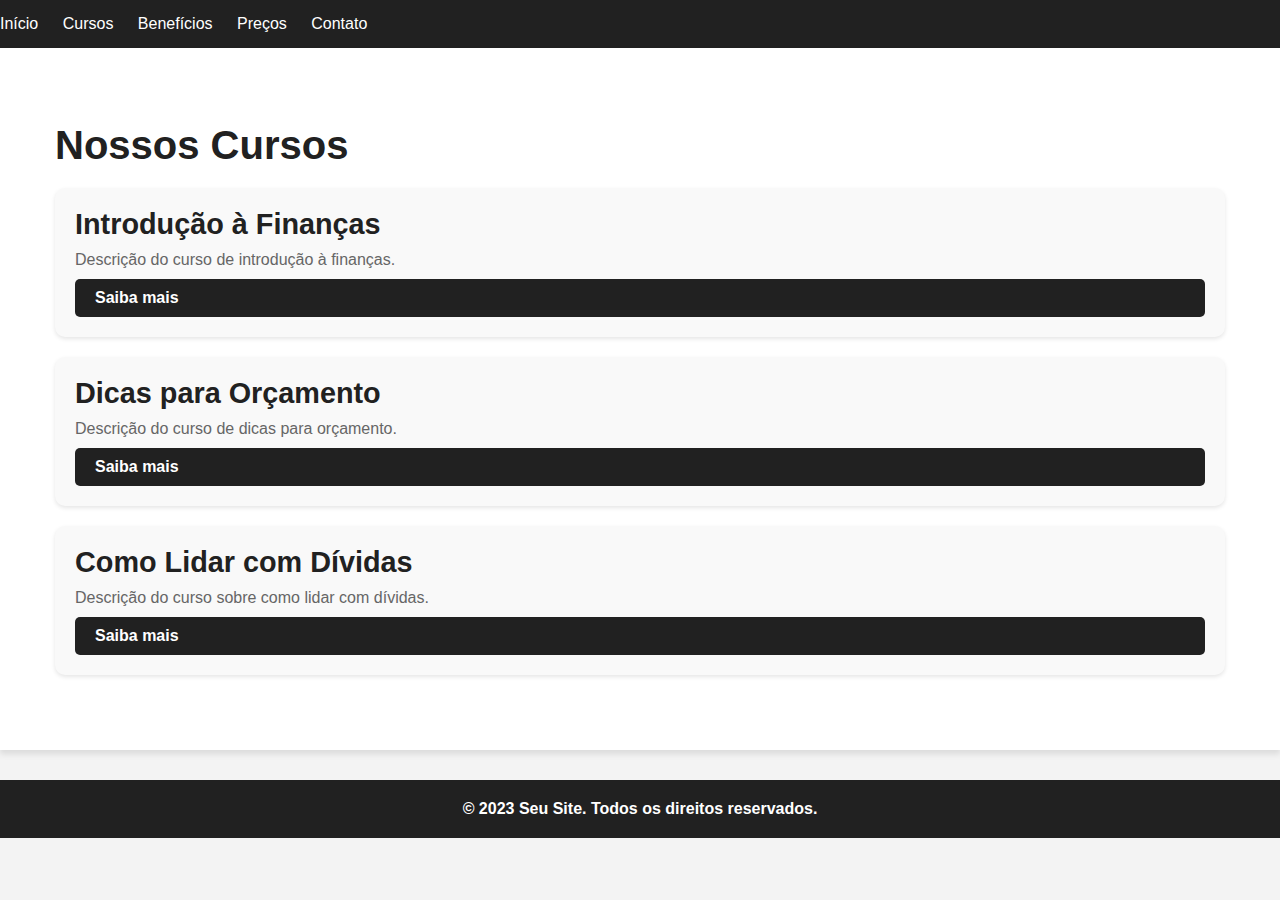
==== Cursos.html @ 966f3b71 "Add files via upload" ====
<!DOCTYPE html>
<html lang="en">
<head>
    <meta charset="UTF-8">
    <meta name="viewport" content="width=device-width, initial-scale=1.0">
    <title>Cursos</title>
    <link rel="stylesheet" href="estilodoscuros.css"> <!-- Ligue seu arquivo CSS aqui -->
</head>
<body>
    <header>
        <nav>
            <ul>
                <li><a href="index.html">Início</a></li>
                <li><a href="cursos.html">Cursos</a></li>
                <li><a href="beneficios.html">Benefícios</a></li>
                <li><a href="precos.html">Preços</a></li>
                <li><a href="contato.html">Contato</a></li>
            </ul>
        </nav>
    </header>
    
    <section class="cursos">
        <div class="container">
            <h1>Nossos Cursos</h1>
            <div class="curso">
                <h2>Introdução à Finanças</h2>
                <p>Descrição do curso de introdução à finanças.</p>
                <a href="introducao-financas.html">Saiba mais</a>
            </div>
            <div class="curso">
                <h2>Dicas para Orçamento</h2>
                <p>Descrição do curso de dicas para orçamento.</p>
                <a href="dicas-orcamento.html">Saiba mais</a>
            </div>
            <div class="curso">
                <h2>Como Lidar com Dívidas</h2>
                <p>Descrição do curso sobre como lidar com dívidas.</p>
                <a href="lidar-dividas.html">Saiba mais</a>
            </div>
            <!-- Adicione mais cursos conforme necessário -->
        </div>
    </section>

    <footer>
        <p>&copy; 2023 Seu Site. Todos os direitos reservados.</p>
    </footer>
    <script>document.addEventListener("DOMContentLoaded", function() {
        const saibaMaisLinks = document.querySelectorAll(".curso a");
    
        saibaMaisLinks.forEach(link => {
            link.addEventListener("click", function(event) {
                event.preventDefault();
                alert("Você clicou em 'Saiba mais'. Implemente a ação desejada aqui.");
            });
        });
    });</script>
</body>
</html>
---- estilodoscuros.css ----
/* Reset de estilos e estilos globais */
* {
    margin: 0;
    padding: 0;
    box-sizing: border-box;
}

body {
    font-family: Arial, sans-serif;
    background-color: #f3f3f3;
    margin: 0;
}

.container {
    max-width: 1200px;
    margin: 0 auto;
    padding: 15px;
}

header {
    background-color: #212121;
    color: #fff;
    padding: 15px 0;
    display: flex;
    justify-content: space-between;
    align-items: center;
}

header ul {
    list-style: none;
}

header li {
    display: inline;
    margin-right: 20px;
}

header a {
    text-decoration: none;
    color: #fff;
}

.cursos {
    background-color: #fff;
    padding: 40px 0;
    text-align: center;
    box-shadow: 0 4px 6px rgba(0, 0, 0, 0.1);
    margin-bottom: 30px;
}

.cursos .container {
    text-align: left;
}

.cursos h1 {
    font-size: 2.5rem;
    font-weight: bold;
    color: #212121;
    margin: 20px 0;
}

.curso {
    background-color: #f9f9f9;
    padding: 20px;
    margin: 20px 0;
    border-radius: 10px;
    box-shadow: 0 2px 4px rgba(0, 0, 0, 0.1);
}

.curso h2 {
    font-size: 1.8rem;
    color: #212121;
    margin-bottom: 10px;
}

.curso p {
    color: #666;
}

.curso a {
    display: block;
    margin-top: 10px;
    background-color: #212121;
    color: #fff;
    text-decoration: none;
    padding: 10px 20px;
    font-weight: bold;
    border-radius: 5px;
    transition: background-color 0.3s;
}

.curso a:hover {
    background-color: #0f5f96;
}

footer {
    background-color: #212121;
    color: #fff;
    text-align: center;
    padding: 20px 0;
}

footer p {
    font-weight: bold;
}

/* Estilos para ícones de redes sociais (se você quiser) */
footer .social-icons a {
    display: inline-block;
    margin: 0 10px;
    font-size: 1.5rem;
    color: #fff;
    text-decoration: none;
    transition: color 0.3s;
}

footer .social-icons a:hover {
    color: #0f5f96;
}
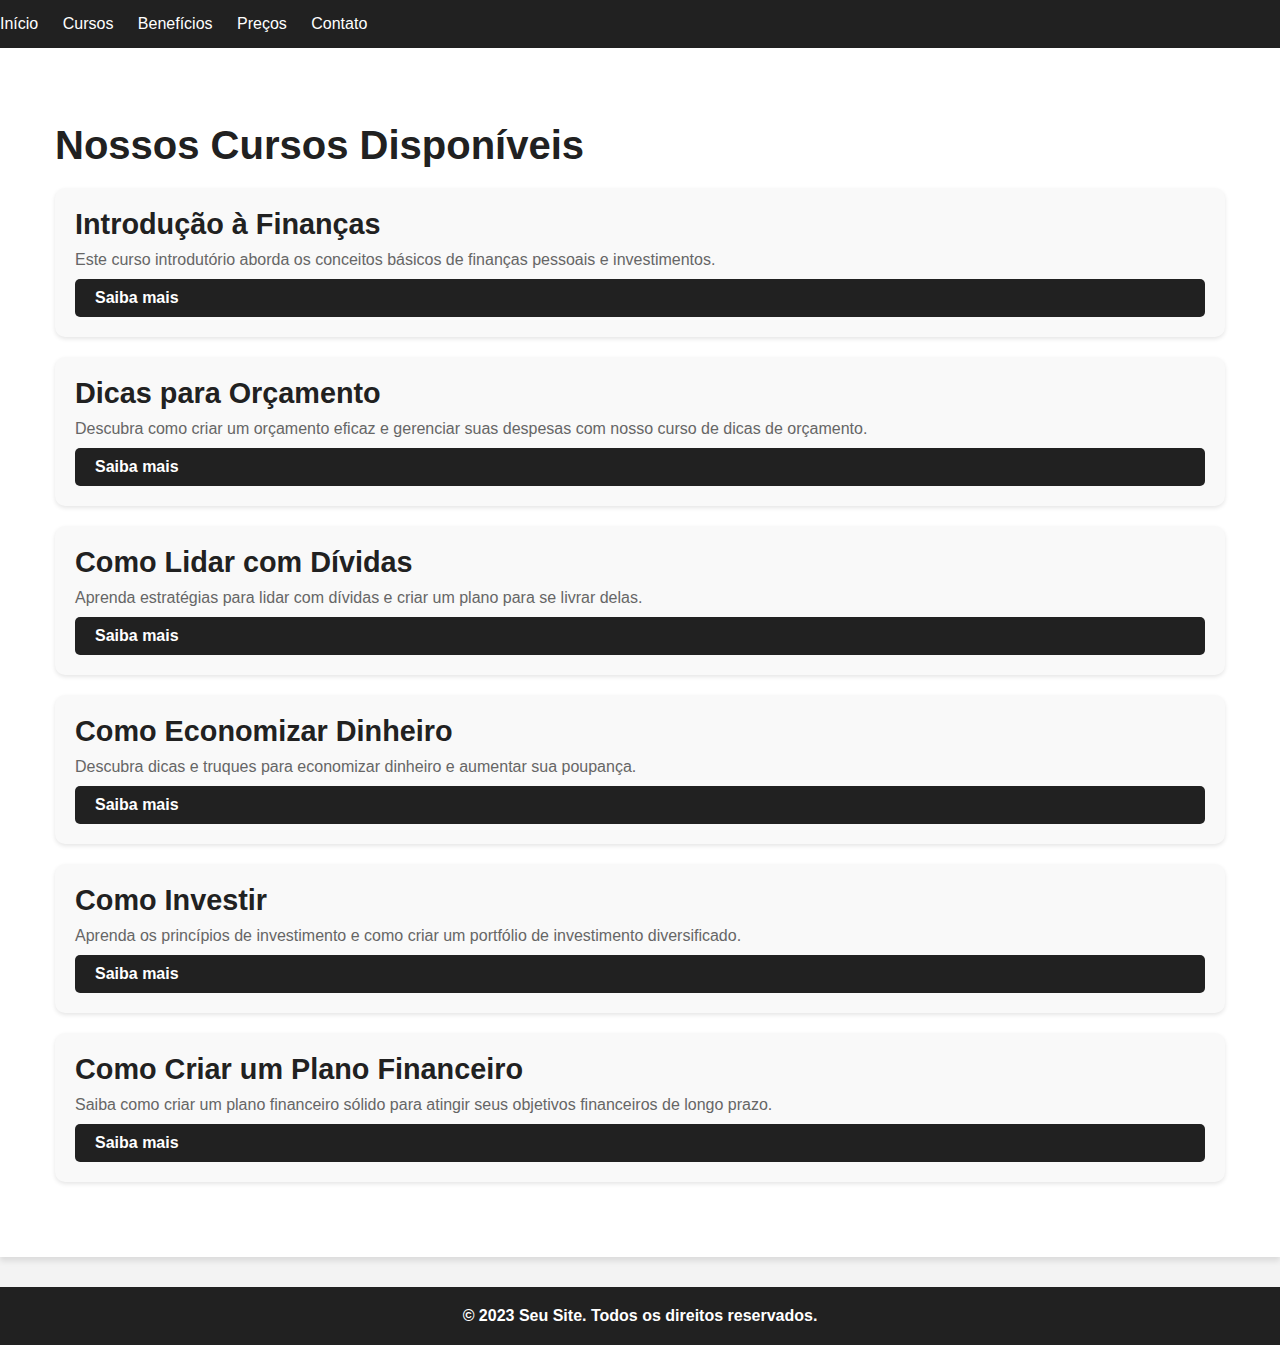
==== commit 3d0544f4: "Add files via upload" ====
--- a/Cursos.html
+++ b/Cursos.html
@@ -21,38 +21,55 @@
     
     <section class="cursos">
         <div class="container">
-            <h1>Nossos Cursos</h1>
+            <h1>Nossos Cursos Disponíveis</h1>
             <div class="curso">
                 <h2>Introdução à Finanças</h2>
-                <p>Descrição do curso de introdução à finanças.</p>
+                <p>Este curso introdutório aborda os conceitos básicos de finanças pessoais e investimentos.</p>
                 <a href="introducao-financas.html">Saiba mais</a>
             </div>
             <div class="curso">
                 <h2>Dicas para Orçamento</h2>
-                <p>Descrição do curso de dicas para orçamento.</p>
+                <p>Descubra como criar um orçamento eficaz e gerenciar suas despesas com nosso curso de dicas de orçamento.</p>
                 <a href="dicas-orcamento.html">Saiba mais</a>
             </div>
             <div class="curso">
                 <h2>Como Lidar com Dívidas</h2>
-                <p>Descrição do curso sobre como lidar com dívidas.</p>
+                <p>Aprenda estratégias para lidar com dívidas e criar um plano para se livrar delas.</p>
                 <a href="lidar-dividas.html">Saiba mais</a>
             </div>
-            <!-- Adicione mais cursos conforme necessário -->
+            <div class="curso">
+                <h2>Como Economizar Dinheiro</h2>
+                <p>Descubra dicas e truques para economizar dinheiro e aumentar sua poupança.</p>
+                <a href="economizar-dinheiro.html">Saiba mais</a>
+            </div>
+            <div class="curso">
+                <h2>Como Investir</h2>
+                <p>Aprenda os princípios de investimento e como criar um portfólio de investimento diversificado.</p>
+                <a href="como-investir.html">Saiba mais</a>
+            </div>
+            <div class="curso">
+                <h2>Como Criar um Plano Financeiro</h2>
+                <p>Saiba como criar um plano financeiro sólido para atingir seus objetivos financeiros de longo prazo.</p>
+                <a href="plano-financeiro.html">Saiba mais</a>
+            </div>
         </div>
     </section>
 
     <footer>
         <p>&copy; 2023 Seu Site. Todos os direitos reservados.</p>
     </footer>
-    <script>document.addEventListener("DOMContentLoaded", function() {
-        const saibaMaisLinks = document.querySelectorAll(".curso a");
-    
-        saibaMaisLinks.forEach(link => {
-            link.addEventListener("click", function(event) {
-                event.preventDefault();
-                alert("Você clicou em 'Saiba mais'. Implemente a ação desejada aqui.");
+    <script>
+        document.addEventListener("DOMContentLoaded", function() {
+            const saibaMaisLinks = document.querySelectorAll(".curso a");
+
+            saibaMaisLinks.forEach(link => {
+                link.addEventListener("click", function(event) {
+                    // Eventualmente, você pode redirecionar o usuário para a página do curso em vez de exibir um alerta
+                    event.preventDefault();
+                    alert("Você clicou em 'Saiba mais'. Implemente a ação desejada aqui.");
+                });
             });
         });
-    });</script>
+    </script>
 </body>
-</html>+</html>
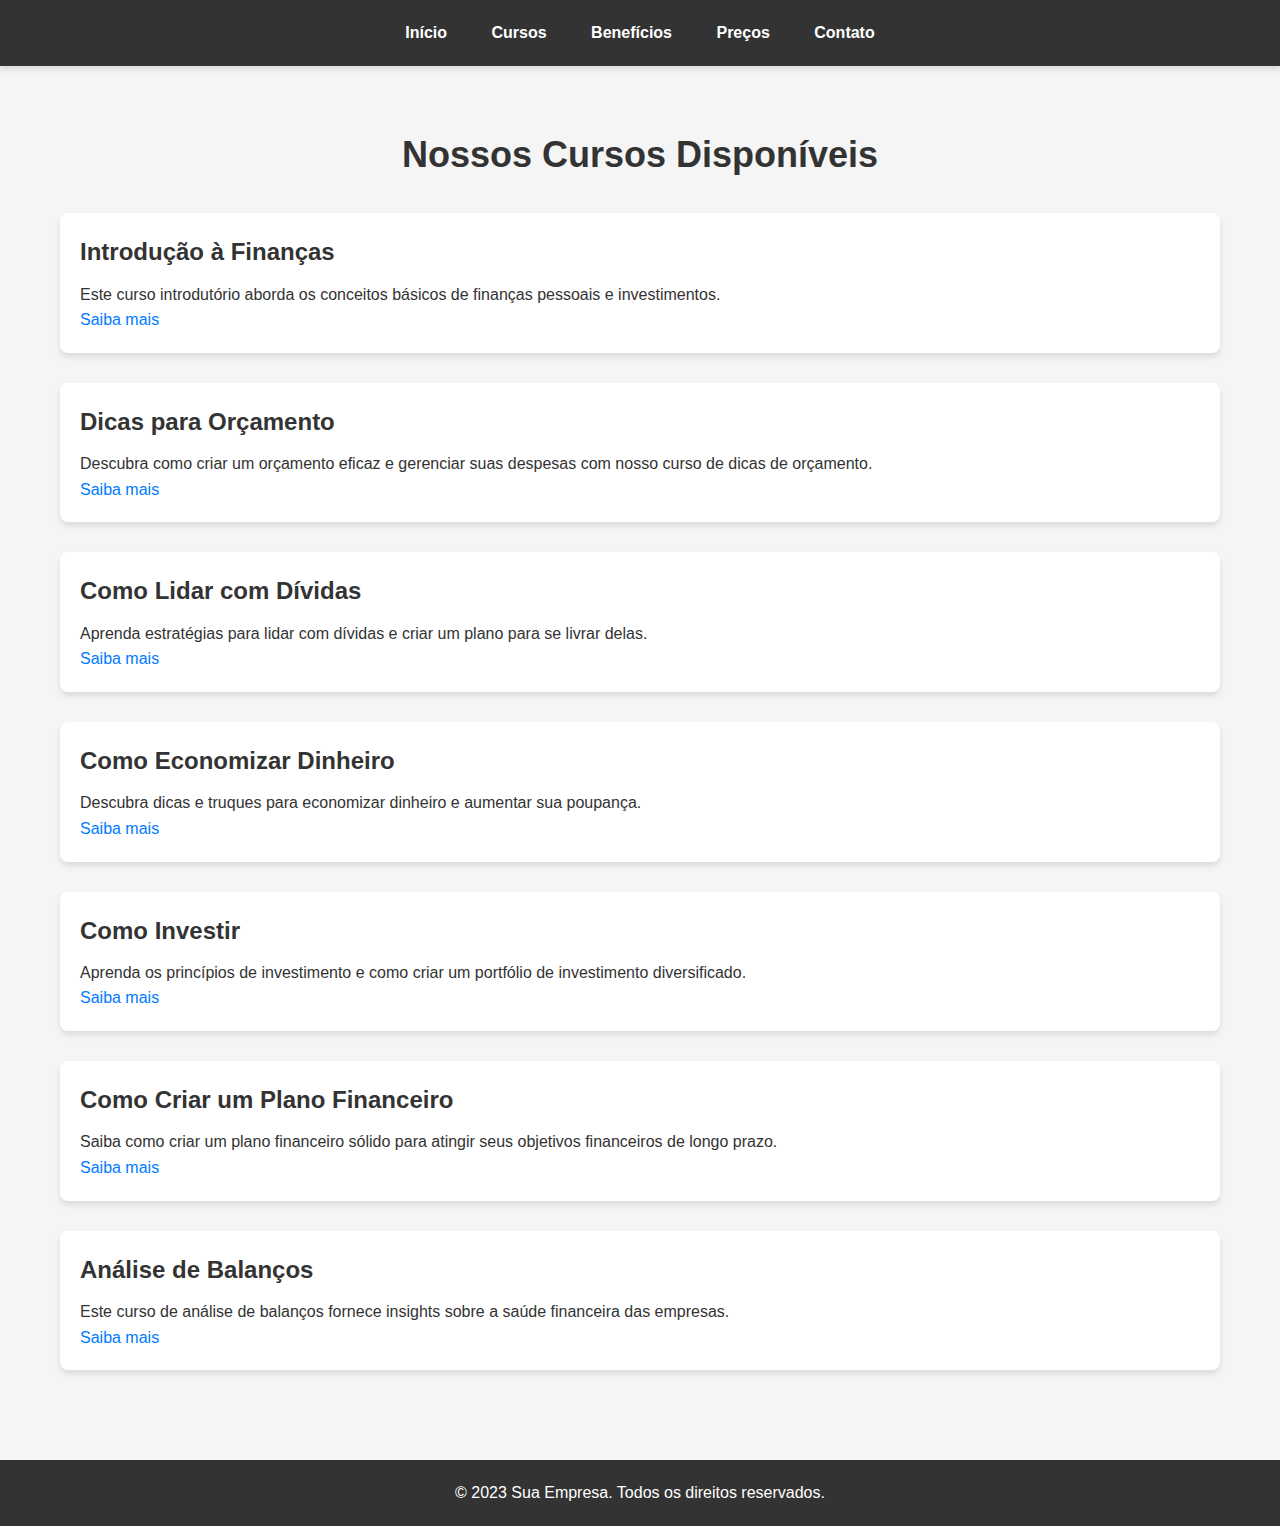
==== commit b7a715ba: "Add files via upload" ====
--- a/Cursos.html
+++ b/Cursos.html
@@ -3,8 +3,9 @@
 <head>
     <meta charset="UTF-8">
     <meta name="viewport" content="width=device-width, initial-scale=1.0">
-    <title>Cursos</title>
-    <link rel="stylesheet" href="estilodoscuros.css"> <!-- Ligue seu arquivo CSS aqui -->
+    <title>Cursos - Sua Empresa</title>
+    <link rel="stylesheet" href="estilodoscuros.css">
+    <link rel="icon" href="favicon.png" type="image/png">
 </head>
 <body>
     <header>
@@ -19,57 +20,62 @@
         </nav>
     </header>
     
-    <section class="cursos">
-        <div class="container">
-            <h1>Nossos Cursos Disponíveis</h1>
-            <div class="curso">
-                <h2>Introdução à Finanças</h2>
-                <p>Este curso introdutório aborda os conceitos básicos de finanças pessoais e investimentos.</p>
-                <a href="introducao-financas.html">Saiba mais</a>
+    <main>
+        <section class="cursos">
+            <div class="container">
+                <h1>Nossos Cursos Disponíveis</h1>
+                <article class="curso">
+                    <h2>Introdução à Finanças</h2>
+                    <p>Este curso introdutório aborda os conceitos básicos de finanças pessoais e investimentos.</p>
+                    <a href="introducao-financas.html">Saiba mais</a>
+                </article>
+                <article class="curso">
+                    <h2>Dicas para Orçamento</h2>
+                    <p>Descubra como criar um orçamento eficaz e gerenciar suas despesas com nosso curso de dicas de orçamento.</p>
+                    <a href="dicas-orcamento.html">Saiba mais</a>
+                </article>
+                <article class="curso">
+                    <h2>Como Lidar com Dívidas</h2>
+                    <p>Aprenda estratégias para lidar com dívidas e criar um plano para se livrar delas.</p>
+                    <a href="lidar-dividas.html">Saiba mais</a>
+                </article>
+                <article class="curso">
+                    <h2>Como Economizar Dinheiro</h2>
+                    <p>Descubra dicas e truques para economizar dinheiro e aumentar sua poupança.</p>
+                    <a href="economizar-dinheiro.html">Saiba mais</a>
+                </article>
+                <article class="curso">
+                    <h2>Como Investir</h2>
+                    <p>Aprenda os princípios de investimento e como criar um portfólio de investimento diversificado.</p>
+                    <a href="como-investir.html">Saiba mais</a>
+                </article>
+                <article class="curso">
+                    <h2>Como Criar um Plano Financeiro</h2>
+                    <p>Saiba como criar um plano financeiro sólido para atingir seus objetivos financeiros de longo prazo.</p>
+                    <a href="plano-financeiro.html">Saiba mais</a>
+                </article>
+                <article class="curso">
+                    <h2>Análise de Balanços</h2>
+                    <p>Este curso de análise de balanços fornece insights sobre a saúde financeira das empresas.</p>
+                    <a href="analise-balancos.html">Saiba mais</a>
+                </article>
             </div>
-            <div class="curso">
-                <h2>Dicas para Orçamento</h2>
-                <p>Descubra como criar um orçamento eficaz e gerenciar suas despesas com nosso curso de dicas de orçamento.</p>
-                <a href="dicas-orcamento.html">Saiba mais</a>
-            </div>
-            <div class="curso">
-                <h2>Como Lidar com Dívidas</h2>
-                <p>Aprenda estratégias para lidar com dívidas e criar um plano para se livrar delas.</p>
-                <a href="lidar-dividas.html">Saiba mais</a>
-            </div>
-            <div class="curso">
-                <h2>Como Economizar Dinheiro</h2>
-                <p>Descubra dicas e truques para economizar dinheiro e aumentar sua poupança.</p>
-                <a href="economizar-dinheiro.html">Saiba mais</a>
-            </div>
-            <div class="curso">
-                <h2>Como Investir</h2>
-                <p>Aprenda os princípios de investimento e como criar um portfólio de investimento diversificado.</p>
-                <a href="como-investir.html">Saiba mais</a>
-            </div>
-            <div class="curso">
-                <h2>Como Criar um Plano Financeiro</h2>
-                <p>Saiba como criar um plano financeiro sólido para atingir seus objetivos financeiros de longo prazo.</p>
-                <a href="plano-financeiro.html">Saiba mais</a>
-            </div>
-        </div>
-    </section>
+        </section>
+    </main>
 
     <footer>
-        <p>&copy; 2023 Seu Site. Todos os direitos reservados.</p>
+        <p>&copy; 2023 Sua Empresa. Todos os direitos reservados.</p>
     </footer>
-    <script>
-        document.addEventListener("DOMContentLoaded", function() {
-            const saibaMaisLinks = document.querySelectorAll(".curso a");
+    <script>document.addEventListener("DOMContentLoaded", function() {
+        const saibaMaisLinks = document.querySelectorAll(".curso a");
 
-            saibaMaisLinks.forEach(link => {
-                link.addEventListener("click", function(event) {
-                    // Eventualmente, você pode redirecionar o usuário para a página do curso em vez de exibir um alerta
-                    event.preventDefault();
-                    alert("Você clicou em 'Saiba mais'. Implemente a ação desejada aqui.");
-                });
+        saibaMaisLinks.forEach(link => {
+            link.addEventListener("click", function(event) {
+                // Eventualmente, você pode redirecionar o usuário para a página do curso em vez de exibir um alerta
+                event.preventDefault();
+                alert("Você clicou em 'Saiba mais'. Implemente a ação desejada aqui.");
             });
         });
-    </script>
+    });</script>
 </body>
 </html>
--- a/estilodoscuros.css
+++ b/estilodoscuros.css
@@ -1,119 +1,125 @@
-/* Reset de estilos e estilos globais */
-* {
+/* Reset de estilos padrão */
+body, h1, h2, h3, p, ul, li, a {
     margin: 0;
     padding: 0;
-    box-sizing: border-box;
 }
 
+/* Estilos gerais */
 body {
-    font-family: Arial, sans-serif;
-    background-color: #f3f3f3;
+    font-family: "Helvetica Neue", Arial, sans-serif;
+    background-color: #f5f5f5;
     margin: 0;
+    padding: 0;
+    line-height: 1.6;
+    color: #333;
 }
 
 .container {
     max-width: 1200px;
     margin: 0 auto;
-    padding: 15px;
+    padding: 20px;
 }
 
+/* Estilos do cabeçalho */
 header {
-    background-color: #212121;
+    background-color: #333;
     color: #fff;
-    padding: 15px 0;
-    display: flex;
-    justify-content: space-between;
-    align-items: center;
+    padding: 20px 0;
+    text-align: center;
+    box-shadow: 0 4px 6px rgba(0, 0, 0, 0.1);
 }
 
-header ul {
+nav ul {
     list-style: none;
+    padding: 0;
 }
 
-header li {
+nav ul li {
     display: inline;
-    margin-right: 20px;
+    margin: 0 20px;
 }
 
-header a {
+nav a {
     text-decoration: none;
     color: #fff;
+    font-weight: bold;
+    transition: color 0.3s;
 }
 
-.cursos {
-    background-color: #fff;
-    padding: 40px 0;
-    text-align: center;
-    box-shadow: 0 4px 6px rgba(0, 0, 0, 0.1);
-    margin-bottom: 30px;
+nav a:hover {
+    color: #ffcc00;
 }
 
-.cursos .container {
-    text-align: left;
-}
-
-.cursos h1 {
-    font-size: 2.5rem;
-    font-weight: bold;
-    color: #212121;
-    margin: 20px 0;
+/* Estilos da seção de cursos */
+.cursos {
+    padding: 40px;
 }
 
 .curso {
-    background-color: #f9f9f9;
+    background-color: #fff;
     padding: 20px;
-    margin: 20px 0;
-    border-radius: 10px;
-    box-shadow: 0 2px 4px rgba(0, 0, 0, 0.1);
+    margin-bottom: 30px;
+    border-radius: 8px;
+    box-shadow: 0 4px 6px rgba(0, 0, 0, 0.1);
 }
 
-.curso h2 {
-    font-size: 1.8rem;
-    color: #212121;
+h1 {
+    text-align: center;
+    margin-bottom: 30px;
+    font-size: 36px;
+}
+
+h2 {
+    font-size: 24px;
     margin-bottom: 10px;
 }
 
-.curso p {
-    color: #666;
+p {
+    line-height: 1.6;
 }
 
-.curso a {
-    display: block;
-    margin-top: 10px;
-    background-color: #212121;
-    color: #fff;
+a {
+    color: #007bff;
     text-decoration: none;
-    padding: 10px 20px;
-    font-weight: bold;
-    border-radius: 5px;
-    transition: background-color 0.3s;
 }
 
-.curso a:hover {
-    background-color: #0f5f96;
+a:hover {
+    text-decoration: underline;
 }
 
+/* Estilos do rodapé */
 footer {
-    background-color: #212121;
+    background-color: #333;
     color: #fff;
     text-align: center;
     padding: 20px 0;
 }
 
-footer p {
-    font-weight: bold;
+/* Estilos responsivos */
+@media (max-width: 768px) {
+    nav ul {
+        text-align: center;
+        margin-top: 20px;
+    }
+
+    nav ul li {
+        display: block;
+        margin: 10px 0;
+    }
+
+    .cursos {
+        padding: 20px;
+    }
+
+    .curso {
+        padding: 15px;
+    }
+
+    h1 {
+        font-size: 32px;
+    }
+
+    h2 {
+        font-size: 22px;
+    }
 }
-
-/* Estilos para ícones de redes sociais (se você quiser) */
-footer .social-icons a {
-    display: inline-block;
-    margin: 0 10px;
-    font-size: 1.5rem;
-    color: #fff;
-    text-decoration: none;
-    transition: color 0.3s;
-}
-
-footer .social-icons a:hover {
-    color: #0f5f96;
-}
